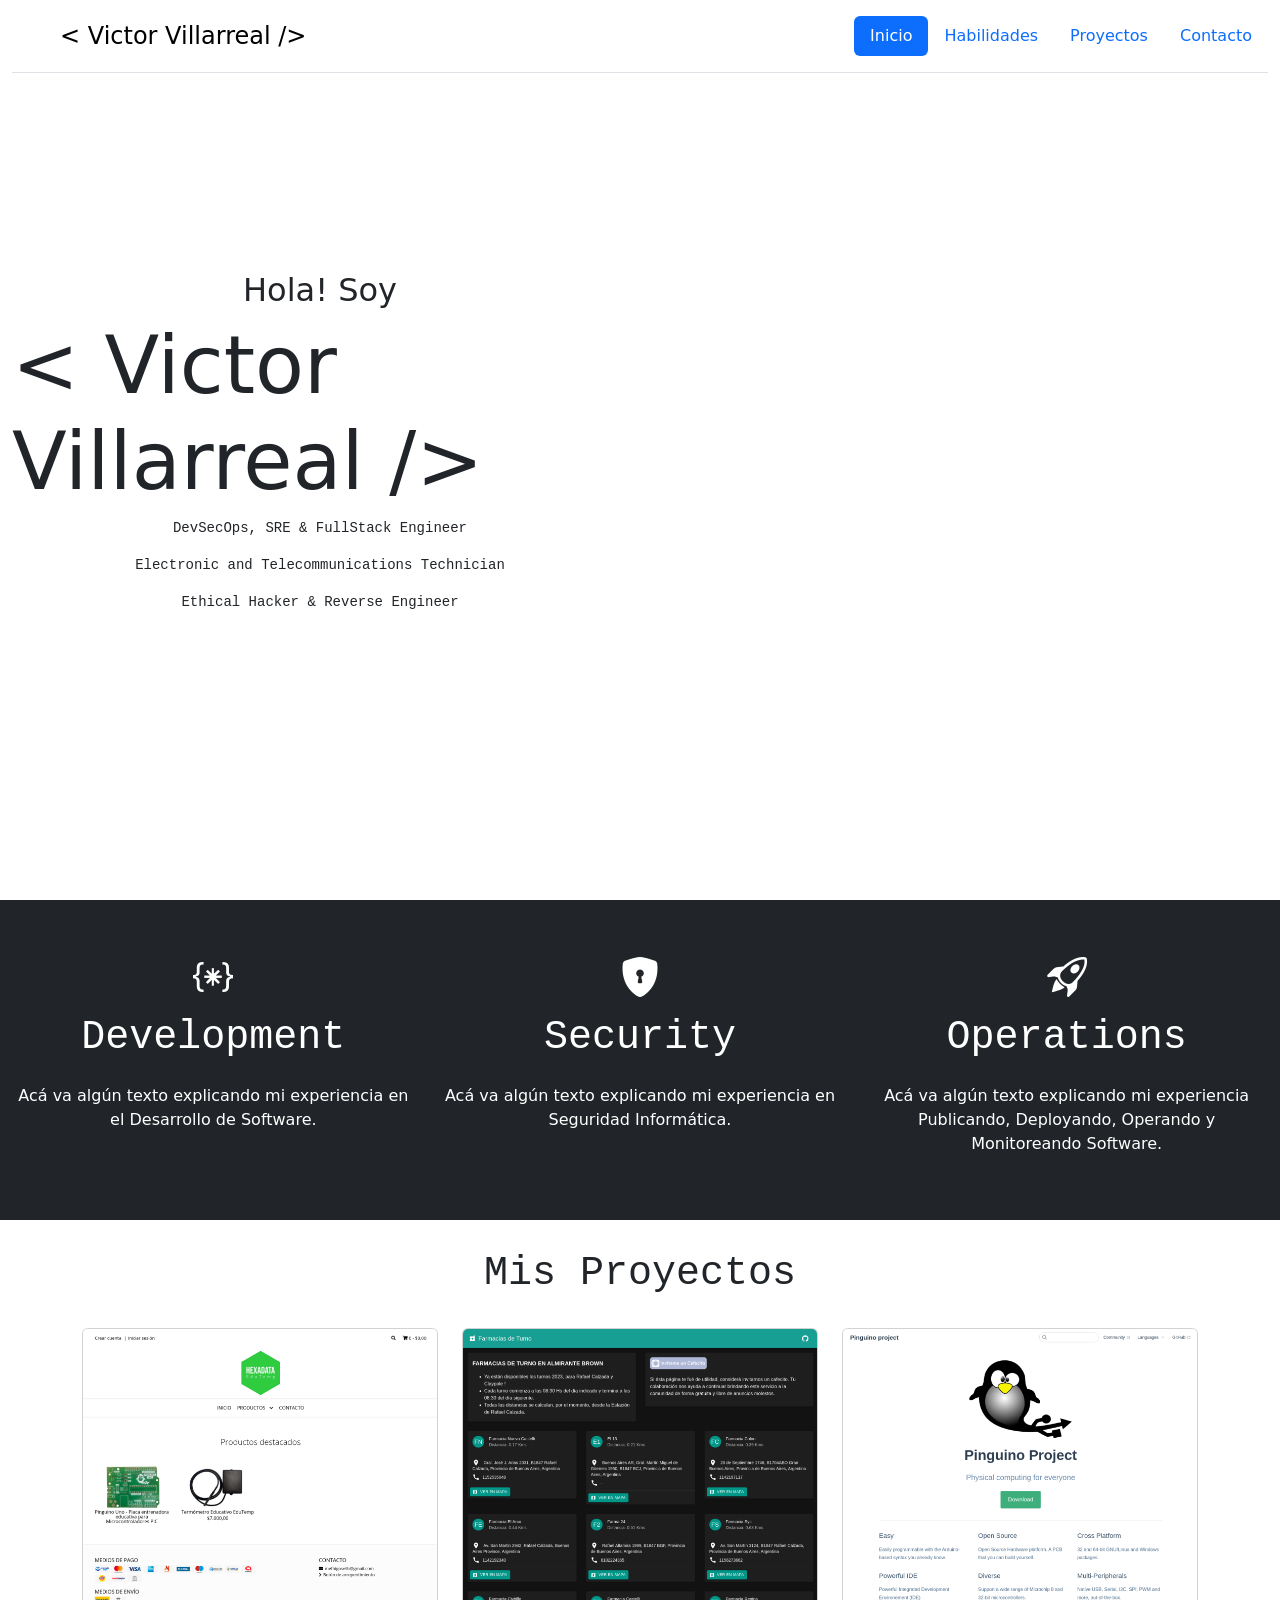
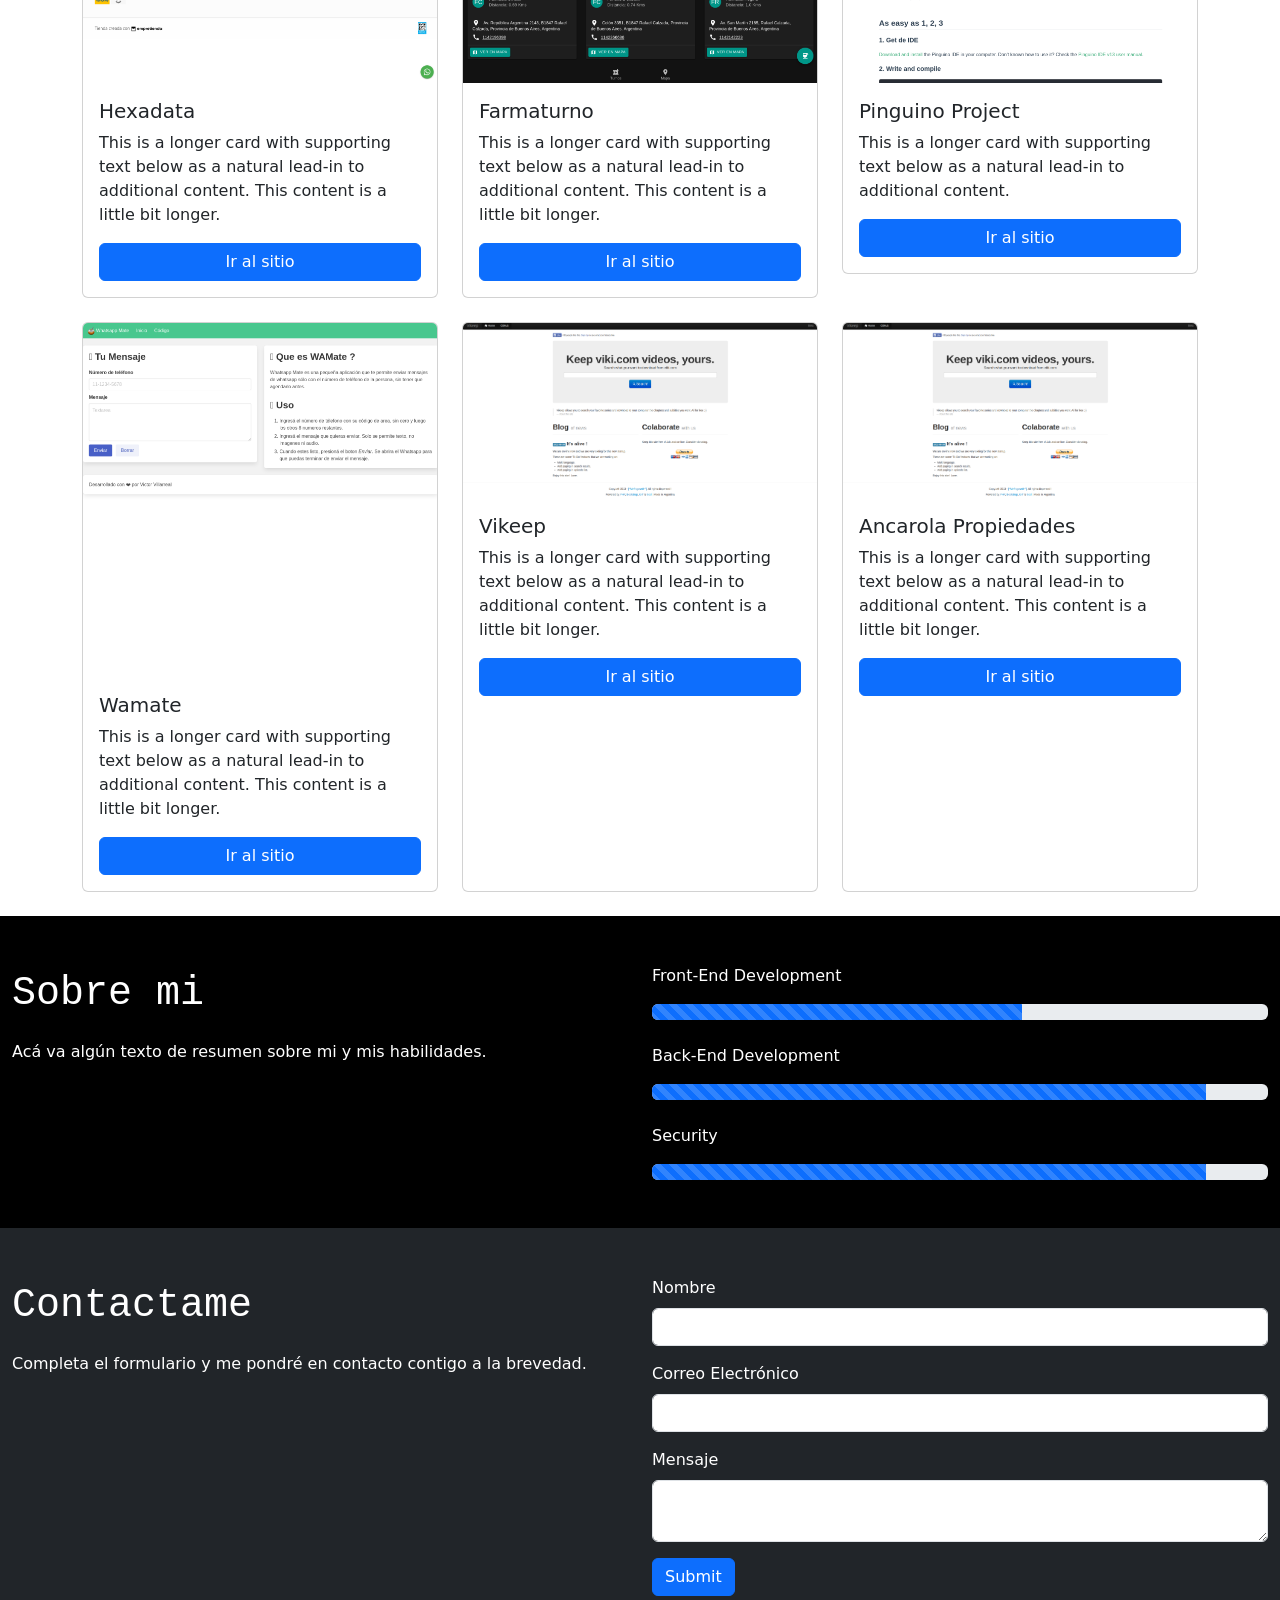
==== docs/index.html @ 1619d5dc "docs: Primera version del site." ====
<!doctype html>
<html lang="en">
  <head>
    <meta charset="utf-8">
    <meta name="viewport" content="width=device-width, initial-scale=1">
    <title>Victor Villarreal's Portfolio</title>
    <link href="https://cdn.jsdelivr.net/npm/bootstrap@5.3.0/dist/css/bootstrap.min.css" rel="stylesheet" integrity="sha384-9ndCyUaIbzAi2FUVXJi0CjmCapSmO7SnpJef0486qhLnuZ2cdeRhO02iuK6FUUVM" crossorigin="anonymous">
    <link rel="stylesheet" href="https://cdn.jsdelivr.net/npm/bootstrap-icons@1.10.5/font/bootstrap-icons.css">
    <link rel="stylesheet" href="/css/styles.css">
  </head>

  <body>
    <div class="container-fluid fixed-top bg-white">
        <header class="d-flex flex-wrap justify-content-center py-3 border-bottom">
          <a href="/" class="d-flex align-items-center mb-3 mb-md-0 me-md-auto link-body-emphasis text-decoration-none">
            <svg class="bi me-2" width="40" height="32"><use xlink:href="#bootstrap"/></svg>
            <span class="fs-4">&lt; Victor Villarreal /&gt;</span>
          </a>
    
          <ul class="nav nav-pills">
            <li class="nav-item"><a href="#inicio" class="nav-link active" aria-current="page">Inicio</a></li>
            <li class="nav-item"><a href="#habilidades" class="nav-link">Habilidades</a></li>
            <li class="nav-item"><a href="#proyectos" class="nav-link">Proyectos</a></li>
            <li class="nav-item"><a href="#contacto" class="nav-link">Contacto</a></li>
          </ul>
        </header>
    </div>

    <main>
        <section id="profile">
            <div class="container-fluid vh-100">
                <div class="row h-100">
                    <div class="col d-flex flex-column align-items-center justify-content-center">
                        <img src="img/pic.jpg" class="rounded-circle d-lg-none mb-4" alt="Victor Villarreal">
                        <h2>Hola! Soy</h2>
                        <h1 class="display-1">&lt; Victor Villarreal /&gt;</h1>
                        <pre>DevSecOps, SRE & FullStack Engineer</pre>
                        <pre>Electronic and Telecommunications Technician</pre>
                        <pre>Ethical Hacker & Reverse Engineer</pre>
                    </div>
                    <div class="col profile h-100 d-none d-lg-block"></div>
                </div>
            </div>
        </section>

        <section id="resumen" class="container-fluid text-white">
            <div class="row py-5 row-cols-1 row-cols-lg-3  bg-dark">
                <div class="col text-center">
                    <i class="bi bi-braces-asterisk fs-1 p-1"></i>
                    <pre class="fs-1">Development</pre>
                    <p>Acá va algún texto explicando mi experiencia en el Desarrollo de Software.</p>
                </div>

                <div class="col text-center">
                    <i class="bi bi-shield-lock-fill fs-1 p-1"></i>
                    <pre class="fs-1">Security</pre>
                    <p>Acá va algún texto explicando mi experiencia en Seguridad Informática.</p>
                </div>

                <div class="col text-center">
                    <i class="bi bi-rocket-takeoff fs-1 p-1"></i>
                    <pre class="fs-1">Operations</pre>
                    <p>Acá va algún texto explicando mi experiencia Publicando, Deployando, Operando y Monitoreando Software.</p>
                </div>
            </div>
        </section>

        <section id="proyectos" class="container py-4">
            <pre class="fs-1 text-center mb-4">Mis Proyectos</pre>
            <div class="row row-cols-1 row-cols-md-2 row-cols-lg-3 g-4">
                <div class="col">
                    <div class="card h-100">
                        <img src="img/hexadata.com.ar.png" class="card-img-top" alt="...">
                        <div class="card-body">
                            <h5 class="card-title">Hexadata</h5>
                            <p class="card-text">This is a longer card with supporting text below as a natural lead-in to additional content. This content is a little bit longer.</p>
                            <a href="https://hexadata.com.ar" class="btn btn-primary w-100">Ir al sitio</a>
                        </div>
                    </div>
                </div>
                <div class="col">
                    <div class="card h-100">
                        <img src="img/farmaturno.com.ar.png" class="card-img-top" alt="...">
                        <div class="card-body">
                            <h5 class="card-title">Farmaturno</h5>
                            <p class="card-text">This is a longer card with supporting text below as a natural lead-in to additional content. This content is a little bit longer.</p>
                            <a href="https://farmaturno.com.ar" class="btn btn-primary w-100">Ir al sitio</a>
                        </div>
                    </div>
                </div>
                <div class="col">
                    <div class="card">
                        <img src="img/pinguino.cc.png" class="card-img-top" alt="...">
                        <div class="card-body">
                            <h5 class="card-title">Pinguino Project</h5>
                            <p class="card-text">This is a longer card with supporting text below as a natural lead-in to additional content.</p>
                            <a href="https://pinguino.cc" class="btn btn-primary w-100">Ir al sitio</a>
                        </div>
                    </div>
                </div>
                <div class="col">
                    <div class="card h-100">
                        <img src="img/wamate.netlify.app.png" class="card-img-top" alt="...">
                        <div class="card-body">
                            <h5 class="card-title">Wamate</h5>
                            <p class="card-text">This is a longer card with supporting text below as a natural lead-in to additional content. This content is a little bit longer.</p>
                            <a href="https://wamate.netlify.app" class="btn btn-primary w-100">Ir al sitio</a>
                        </div>
                    </div>
                </div>
                <div class="col">
                    <div class="card h-100">
                        <img src="img/vikeep.png" class="card-img-top" alt="...">
                        <div class="card-body">
                            <h5 class="card-title">Vikeep</h5>
                            <p class="card-text">This is a longer card with supporting text below as a natural lead-in to additional content. This content is a little bit longer.</p>
                            <a href="http://web.archive.org/web/20140517003434/http://vikeep.herokuapp.com/" class="btn btn-primary w-100">Ir al sitio</a>
                        </div>
                    </div>
                </div>
                <div class="col">
                    <div class="card h-100">
                        <img src="img/vikeep.png" class="card-img-top" alt="...">
                        <div class="card-body">
                            <h5 class="card-title">Ancarola Propiedades</h5>
                            <p class="card-text">This is a longer card with supporting text below as a natural lead-in to additional content. This content is a little bit longer.</p>
                            <a href="http://web.archive.org/web/20200216113716/http://www.ancarolapropiedades.com.ar:80/" class="btn btn-primary w-100">Ir al sitio</a>
                        </div>
                    </div>
                </div>
            </div>
        </section>

        <section id="habilidades" class="container-fluid text-white">
            <div class="row py-5 row-cols-1 row-cols-lg-2 bg-black">
                <div class="col">
                    <pre class="fs-1">Sobre mi</pre>
                    <p>Acá va algún texto de resumen sobre mi y mis habilidades.</p>
                </div>

                <div class="col">
                    <p>Front-End Development</p>
                    <div class="progress" role="progressbar" aria-label="Animated striped example" aria-valuenow="75" aria-valuemin="0" aria-valuemax="100">
                        <div class="progress-bar progress-bar-striped progress-bar-animated" style="width: 60%"></div>
                    </div>
                    <p class="mt-4">Back-End Development</p>
                    <div class="progress" role="progressbar" aria-label="Animated striped example" aria-valuenow="90" aria-valuemin="0" aria-valuemax="100">
                        <div class="progress-bar progress-bar-striped progress-bar-animated" style="width: 90%"></div>
                    </div>
                    <p class="mt-4">Security</p>
                    <div class="progress" role="progressbar" aria-label="Animated striped example" aria-valuenow="90" aria-valuemin="0" aria-valuemax="100">
                        <div class="progress-bar progress-bar-striped progress-bar-animated" style="width: 90%"></div>
                    </div>
                </div>
            </div>
        </section>

        <section id="contacto" class="container-fluid text-white">
            <div class="row py-5 row-cols-1 row-cols-lg-2 bg-dark">
                <div class="col">
                    <pre class="fs-1">Contactame</pre>
                    <p>Completa el formulario y me pondré en contacto contigo a la brevedad.</p>
                </div>

                <div class="col">
                    <form action="" id="contactForm">
                        <div class="mb-3">
                            <label for="inputName" class="form-label">Nombre</label>
                            <input type="text" class="form-control" id="inputName">
                          </div>
                        <div class="mb-3">
                          <label for="inputEmail" class="form-label">Correo Electr&oacute;nico</label>
                          <input type="email" class="form-control" id="inputEmail">
                        </div>
                        <div class="mb-3">
                          <label for="inputMessage" class="form-label">Mensaje</label>
                          <textarea class="form-control" id="inputMessage"></textarea>
                        </div>
                        <button type="submit" class="btn btn-primary">Submit</button>
                      </form>
                </div>
            </div>
        </section>
    </main>


    <script src="https://cdn.jsdelivr.net/npm/bootstrap@5.3.0/dist/js/bootstrap.bundle.min.js" integrity="sha384-geWF76RCwLtnZ8qwWowPQNguL3RmwHVBC9FhGdlKrxdiJJigb/j/68SIy3Te4Bkz" crossorigin="anonymous"></script>
    <script src="js/custom.js"></script>
  </body>
</html>
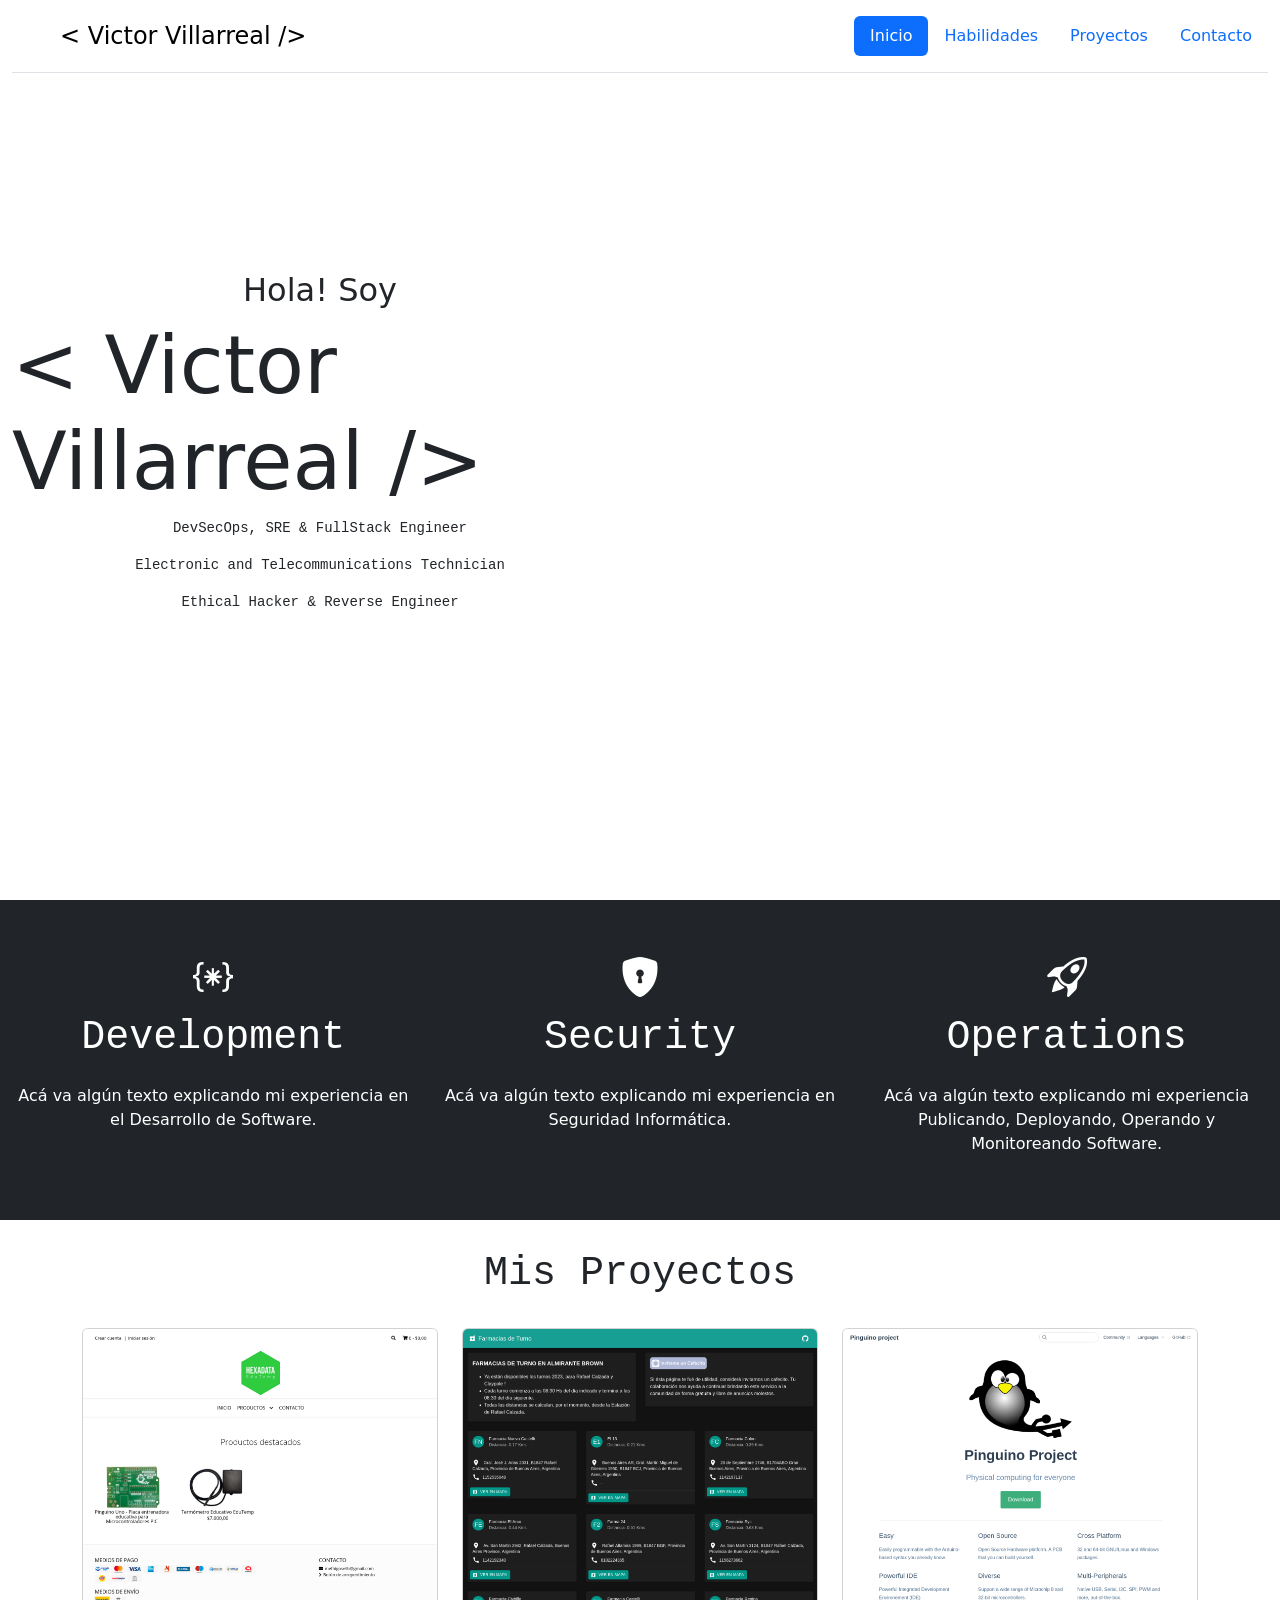
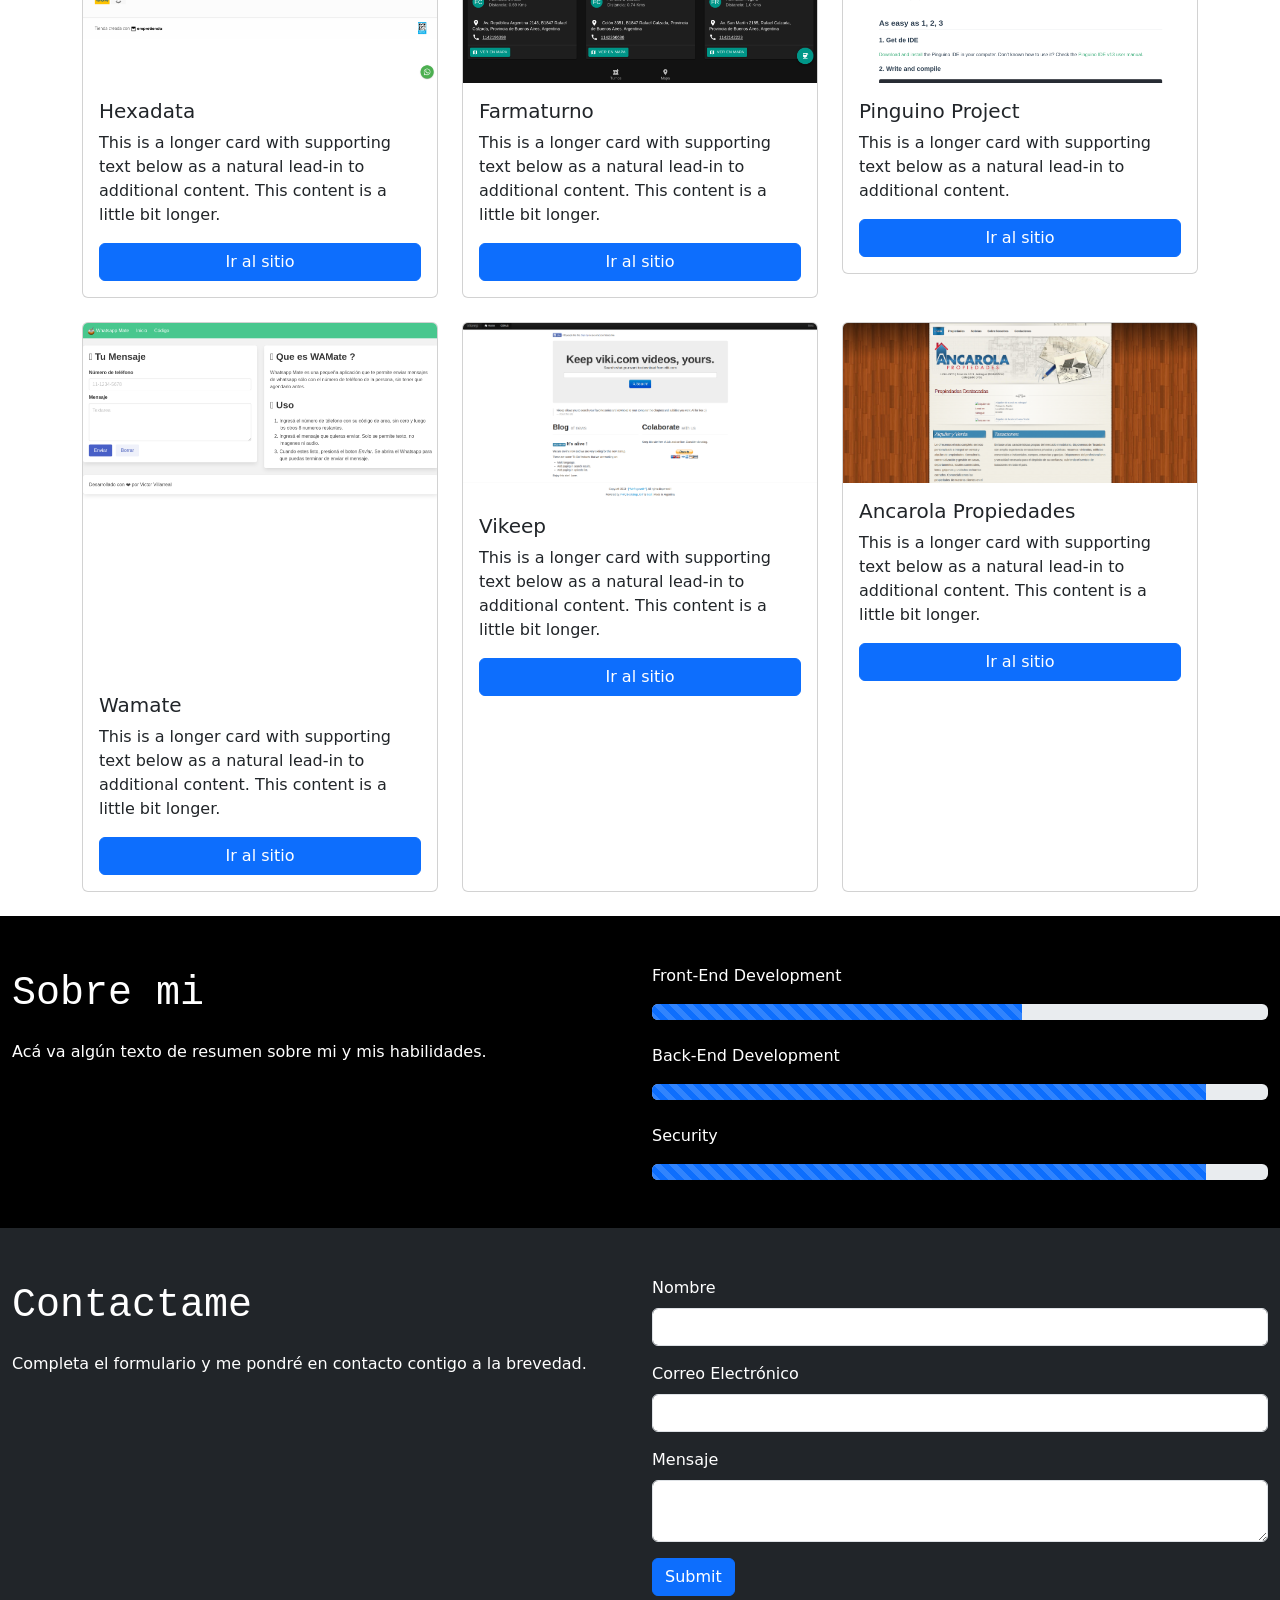
==== commit 0286e157: "docs: Fixed thumbnail for AncorolaPropiedades." ====
--- a/docs/index.html
+++ b/docs/index.html
@@ -120,7 +120,7 @@
                 </div>
                 <div class="col">
                     <div class="card h-100">
-                        <img src="img/vikeep.png" class="card-img-top" alt="...">
+                        <img src="img/ancarolapropiedades.png" class="card-img-top" alt="...">
                         <div class="card-body">
                             <h5 class="card-title">Ancarola Propiedades</h5>
                             <p class="card-text">This is a longer card with supporting text below as a natural lead-in to additional content. This content is a little bit longer.</p>
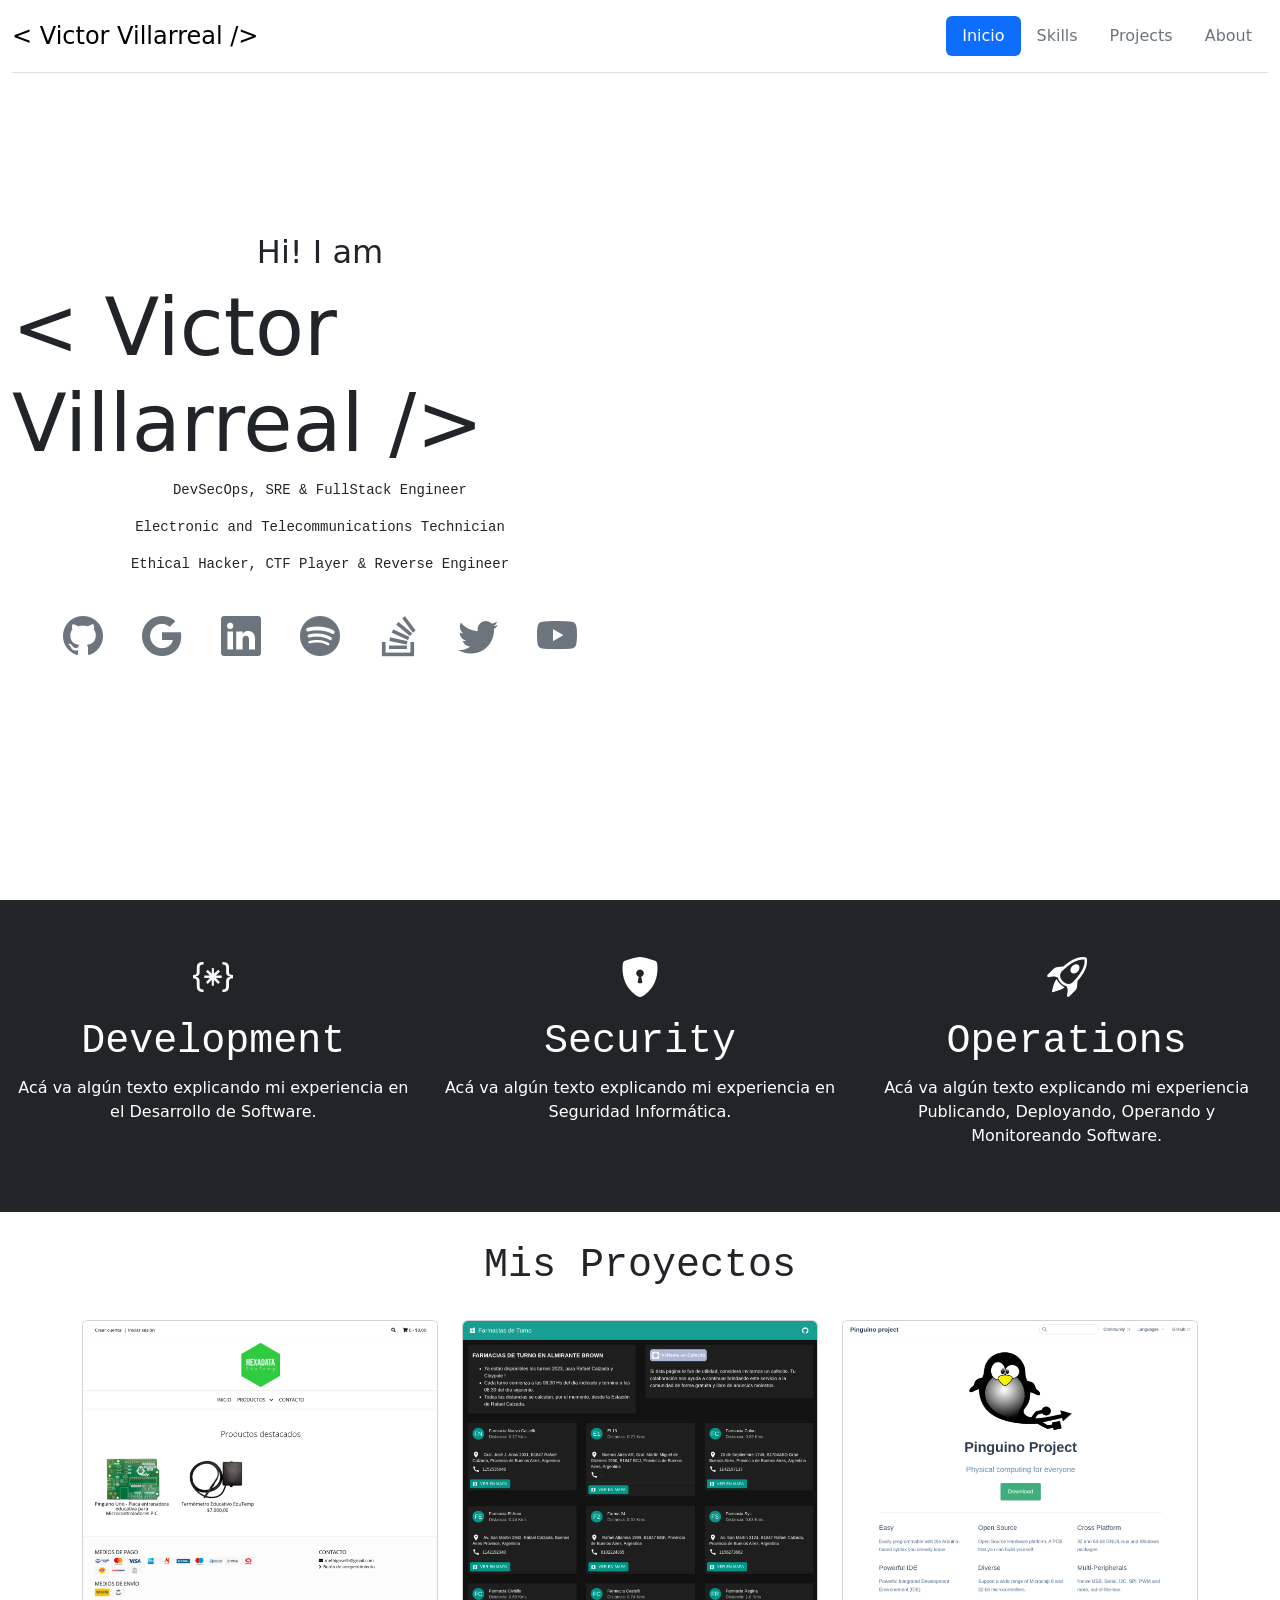
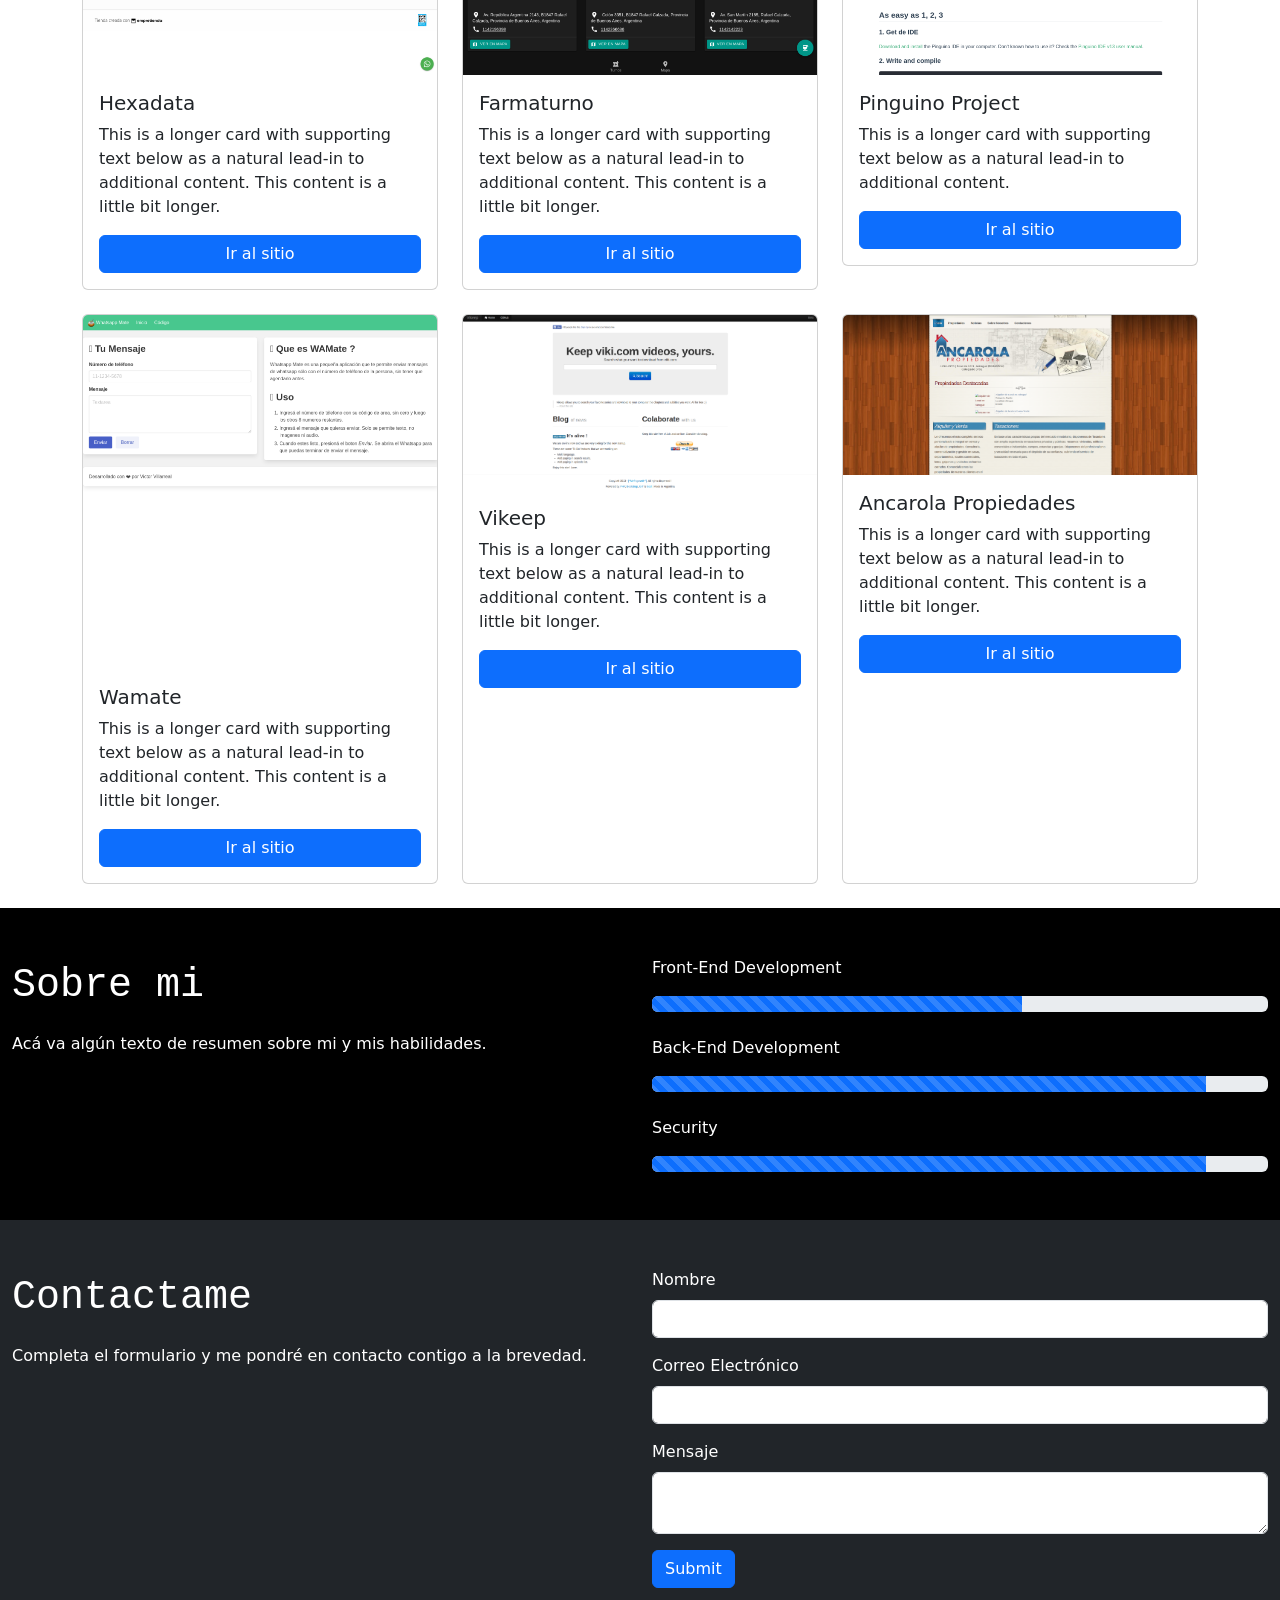
==== commit 31626265: "Added social icons and fixed styles." ====
--- a/docs/index.html
+++ b/docs/index.html
@@ -11,17 +11,16 @@
 
   <body>
     <div class="container-fluid fixed-top bg-white">
-        <header class="d-flex flex-wrap justify-content-center py-3 border-bottom">
+        <header class="d-flex flex-wrap justify-content-evenly py-3 border-bottom">
           <a href="/" class="d-flex align-items-center mb-3 mb-md-0 me-md-auto link-body-emphasis text-decoration-none">
-            <svg class="bi me-2" width="40" height="32"><use xlink:href="#bootstrap"/></svg>
             <span class="fs-4">&lt; Victor Villarreal /&gt;</span>
           </a>
     
           <ul class="nav nav-pills">
             <li class="nav-item"><a href="#inicio" class="nav-link active" aria-current="page">Inicio</a></li>
-            <li class="nav-item"><a href="#habilidades" class="nav-link">Habilidades</a></li>
-            <li class="nav-item"><a href="#proyectos" class="nav-link">Proyectos</a></li>
-            <li class="nav-item"><a href="#contacto" class="nav-link">Contacto</a></li>
+            <li class="nav-item"><a href="#habilidades" class="nav-link text-secondary">Skills</a></li>
+            <li class="nav-item"><a href="#proyectos" class="nav-link text-secondary">Projects</a></li>
+            <li class="nav-item"><a href="#contacto" class="nav-link text-secondary">About</a></li>
           </ul>
         </header>
     </div>
@@ -31,12 +30,21 @@
             <div class="container-fluid vh-100">
                 <div class="row h-100">
                     <div class="col d-flex flex-column align-items-center justify-content-center">
-                        <img src="img/pic.jpg" class="rounded-circle d-lg-none mb-4" alt="Victor Villarreal">
-                        <h2>Hola! Soy</h2>
+                        <img src="img/pic.jpg" class="rounded-circle d-lg-none mb-4 w-50" alt="Victor Villarreal">
+                        <h2>Hi! I am</h2>
                         <h1 class="display-1">&lt; Victor Villarreal /&gt;</h1>
                         <pre>DevSecOps, SRE & FullStack Engineer</pre>
                         <pre>Electronic and Telecommunications Technician</pre>
-                        <pre>Ethical Hacker & Reverse Engineer</pre>
+                        <pre>Ethical Hacker, CTF Player & Reverse Engineer</pre>
+                        <div class="container d-flex flex-row justify-content-evenly mt-3">
+                            <a href="#" class="fs-1 text-secondary" alt="Github"><i class="bi bi-github"></i></a>
+                            <a href="#" class="fs-1 text-secondary"><i class="bi bi-google"></i></a>
+                            <a href="#" class="fs-1 text-secondary"><i class="bi bi-linkedin"></i></a>
+                            <a href="#" class="fs-1 text-secondary"><i class="bi bi-spotify"></i></a>
+                            <a href="#" class="fs-1 text-secondary"><i class="bi bi-stack-overflow"></i></a>
+                            <a href="#" class="fs-1 text-secondary"><i class="bi bi-twitter"></i></a>
+                            <a href="#" class="fs-1 text-secondary"><i class="bi bi-youtube"></i></a>
+                        </div>
                     </div>
                     <div class="col profile h-100 d-none d-lg-block"></div>
                 </div>
@@ -44,22 +52,22 @@
         </section>
 
         <section id="resumen" class="container-fluid text-white">
-            <div class="row py-5 row-cols-1 row-cols-lg-3  bg-dark">
-                <div class="col text-center">
+            <div class="row pb-5 row-cols-1 row-cols-lg-3 bg-dark">
+                <div class="col text-center mt-5">
                     <i class="bi bi-braces-asterisk fs-1 p-1"></i>
-                    <pre class="fs-1">Development</pre>
+                    <pre class="fs-1 my-1">Development</pre>
                     <p>Acá va algún texto explicando mi experiencia en el Desarrollo de Software.</p>
                 </div>
 
-                <div class="col text-center">
+                <div class="col text-center mt-5">
                     <i class="bi bi-shield-lock-fill fs-1 p-1"></i>
-                    <pre class="fs-1">Security</pre>
+                    <pre class="fs-1 my-1">Security</pre>
                     <p>Acá va algún texto explicando mi experiencia en Seguridad Informática.</p>
                 </div>
 
-                <div class="col text-center">
+                <div class="col text-center mt-5">
                     <i class="bi bi-rocket-takeoff fs-1 p-1"></i>
-                    <pre class="fs-1">Operations</pre>
+                    <pre class="fs-1 my-1">Operations</pre>
                     <p>Acá va algún texto explicando mi experiencia Publicando, Deployando, Operando y Monitoreando Software.</p>
                 </div>
             </div>
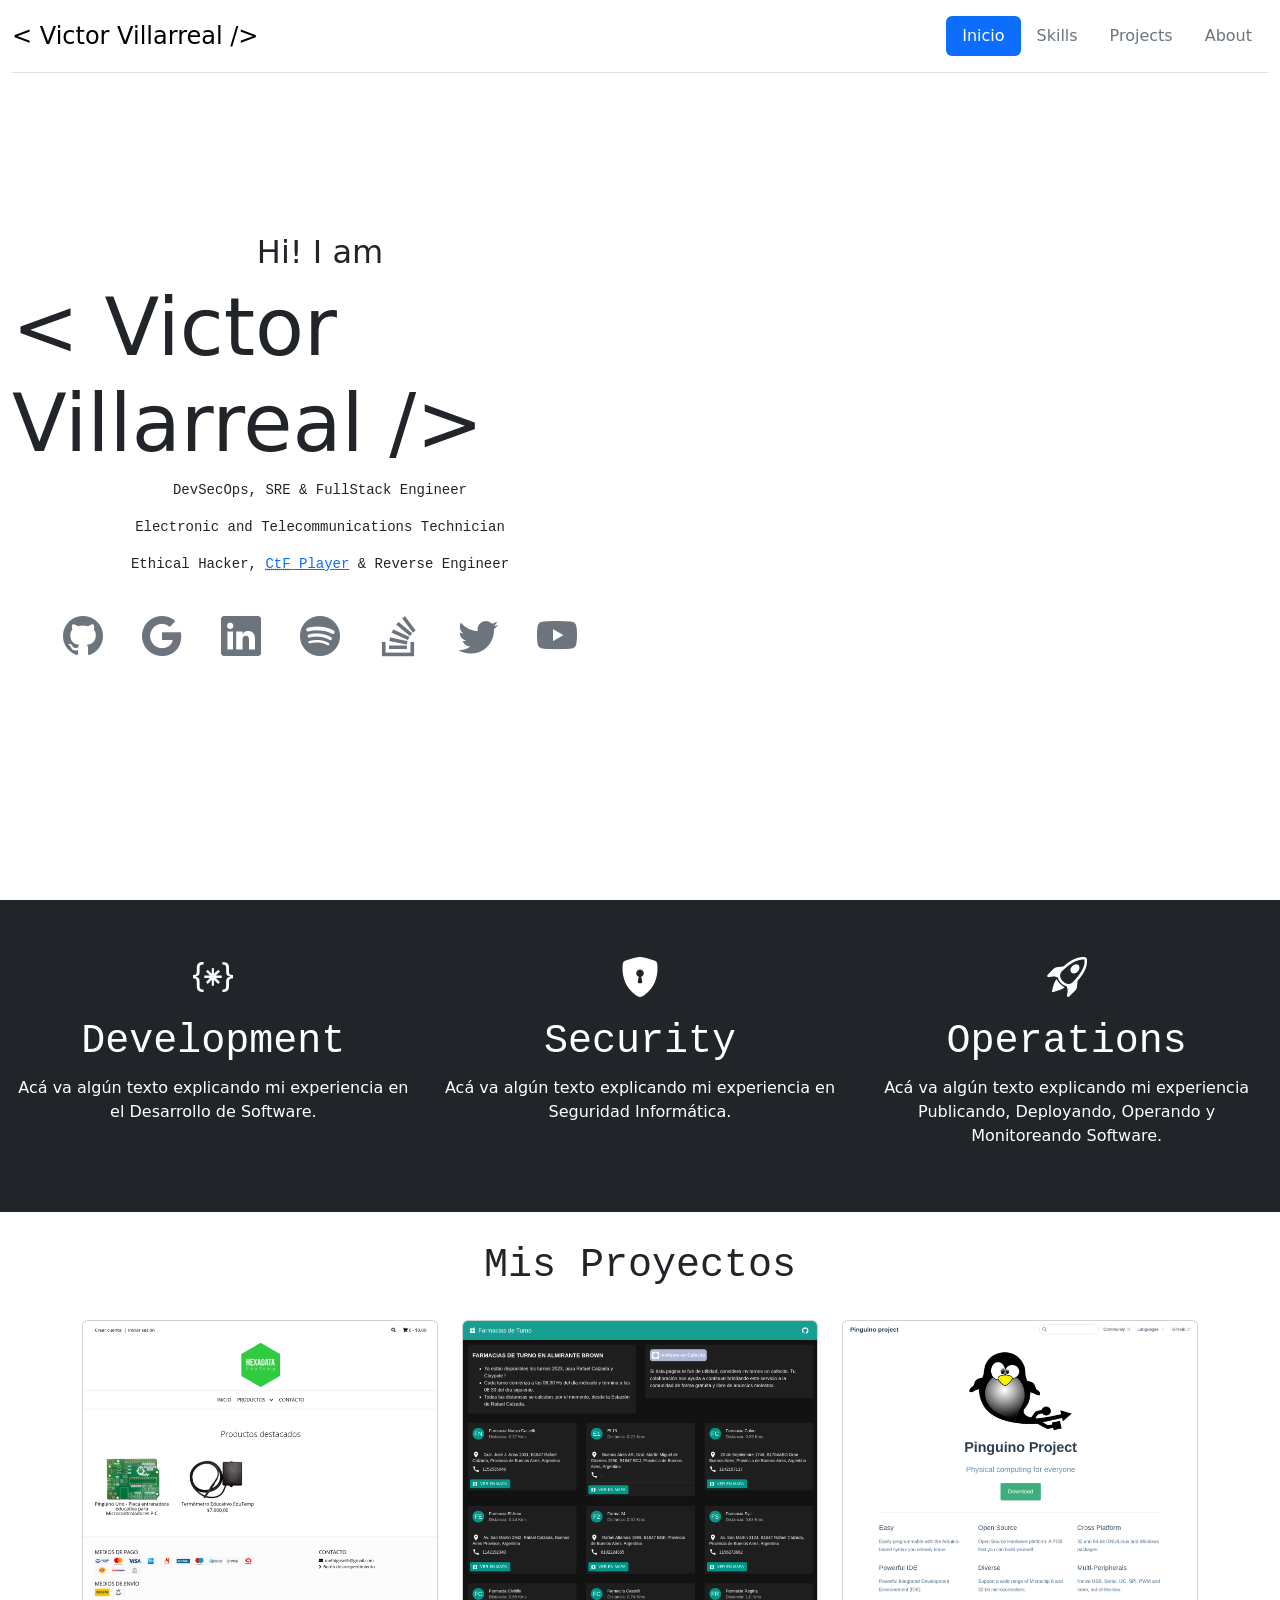
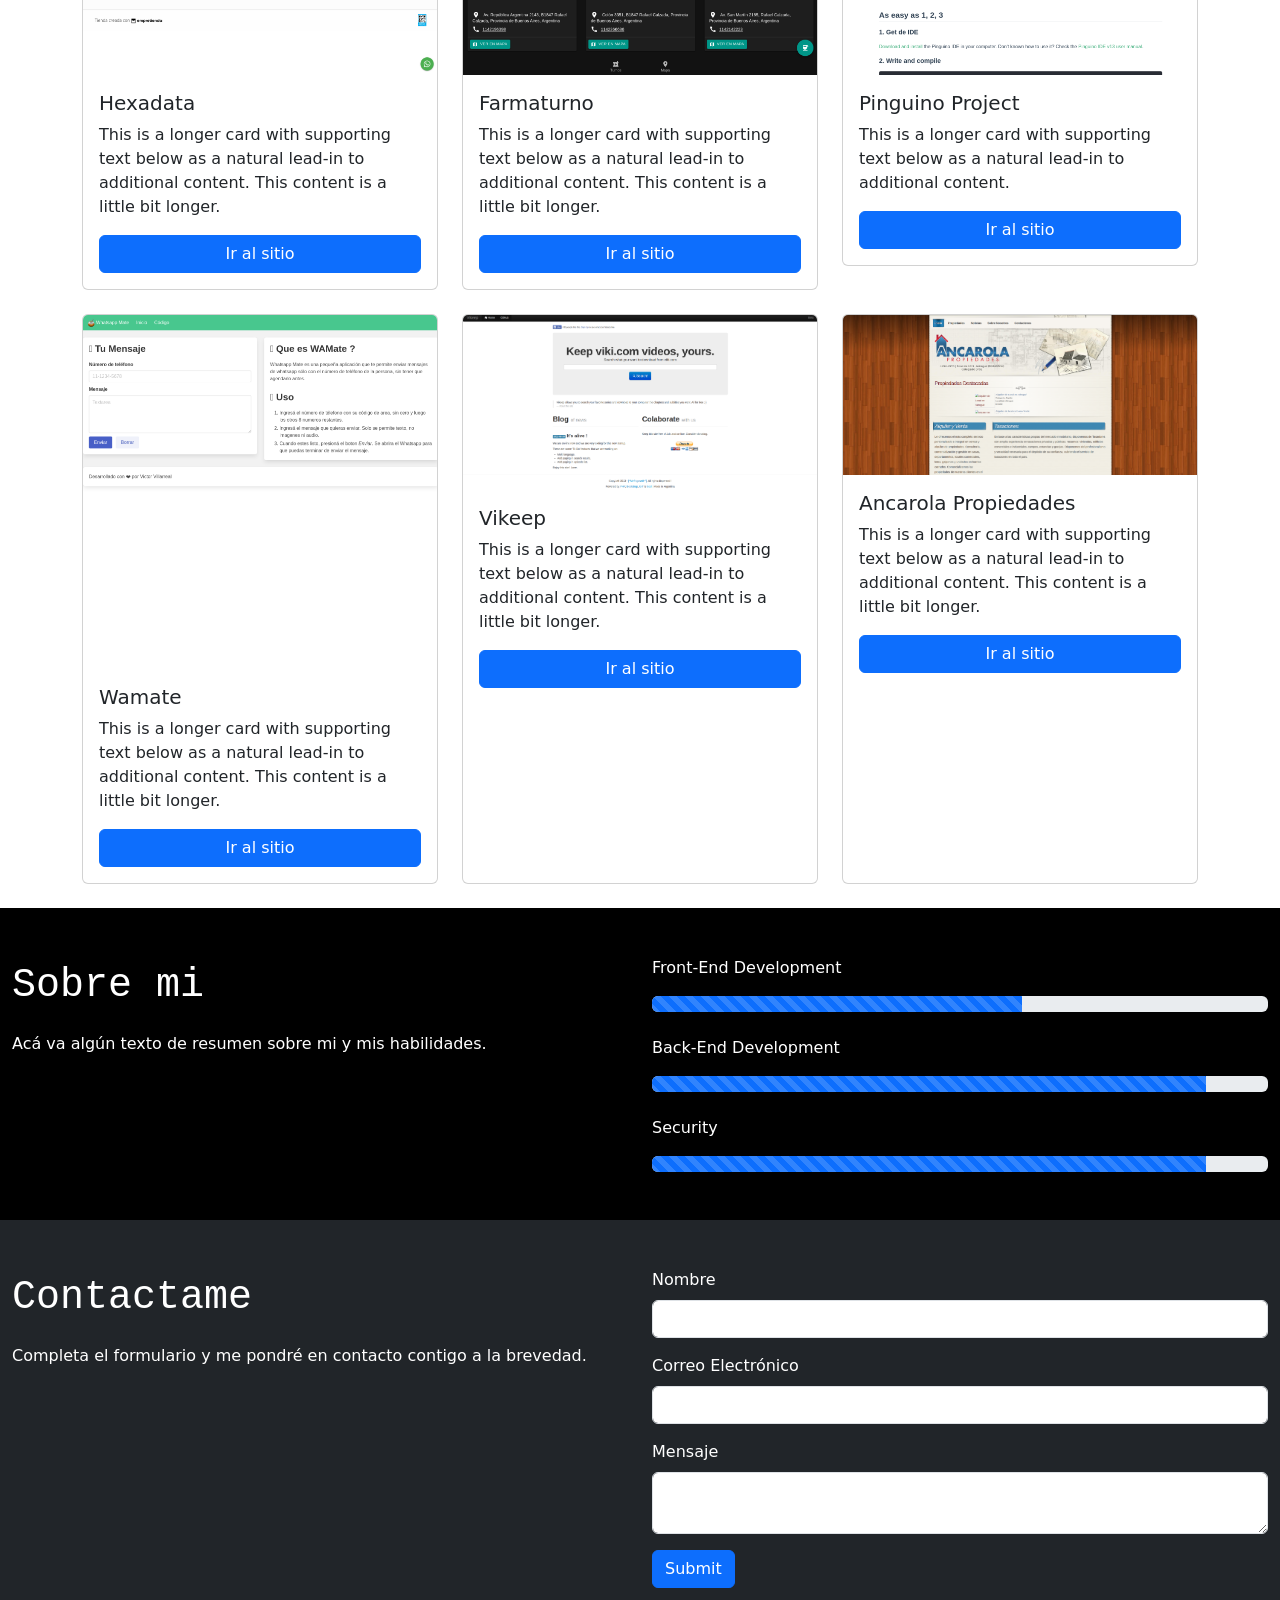
==== commit 327dd8dc: "Added ctftime.org profile url" ====
--- a/docs/index.html
+++ b/docs/index.html
@@ -35,15 +35,15 @@
                         <h1 class="display-1">&lt; Victor Villarreal /&gt;</h1>
                         <pre>DevSecOps, SRE & FullStack Engineer</pre>
                         <pre>Electronic and Telecommunications Technician</pre>
-                        <pre>Ethical Hacker, CTF Player & Reverse Engineer</pre>
+                        <pre>Ethical Hacker, <a href="https://ctftime.org/user/19735"><abbr title="Capture the Flag">CtF</abbr> Player</a> & Reverse Engineer</pre>
                         <div class="container d-flex flex-row justify-content-evenly mt-3">
-                            <a href="#" class="fs-1 text-secondary" alt="Github"><i class="bi bi-github"></i></a>
-                            <a href="#" class="fs-1 text-secondary"><i class="bi bi-google"></i></a>
-                            <a href="#" class="fs-1 text-secondary"><i class="bi bi-linkedin"></i></a>
-                            <a href="#" class="fs-1 text-secondary"><i class="bi bi-spotify"></i></a>
-                            <a href="#" class="fs-1 text-secondary"><i class="bi bi-stack-overflow"></i></a>
-                            <a href="#" class="fs-1 text-secondary"><i class="bi bi-twitter"></i></a>
-                            <a href="#" class="fs-1 text-secondary"><i class="bi bi-youtube"></i></a>
+                            <a href="https://github.com/mefhigoseth" class="fs-1 text-secondary" alt="Github"><i class="bi bi-github"></i></a>
+                            <a href="https://g.dev/mefhigoseth" class="fs-1 text-secondary"><i class="bi bi-google"></i></a>
+                            <a href="https://www.linkedin.com/in/vvillarreal1983/" class="fs-1 text-secondary"><i class="bi bi-linkedin"></i></a>
+                            <a href="https://open.spotify.com/user/9yb85llm6xyasmagpi95aebpx" class="fs-1 text-secondary"><i class="bi bi-spotify"></i></a>
+                            <a href="https://stackoverflow.com/users/8700985" class="fs-1 text-secondary"><i class="bi bi-stack-overflow"></i></a>
+                            <a href="https://twitter.com/mefhigoseth" class="fs-1 text-secondary"><i class="bi bi-twitter"></i></a>
+                            <a href="https://www.youtube.com/@VictorVillarreal" class="fs-1 text-secondary"><i class="bi bi-youtube"></i></a>
                         </div>
                     </div>
                     <div class="col profile h-100 d-none d-lg-block"></div>
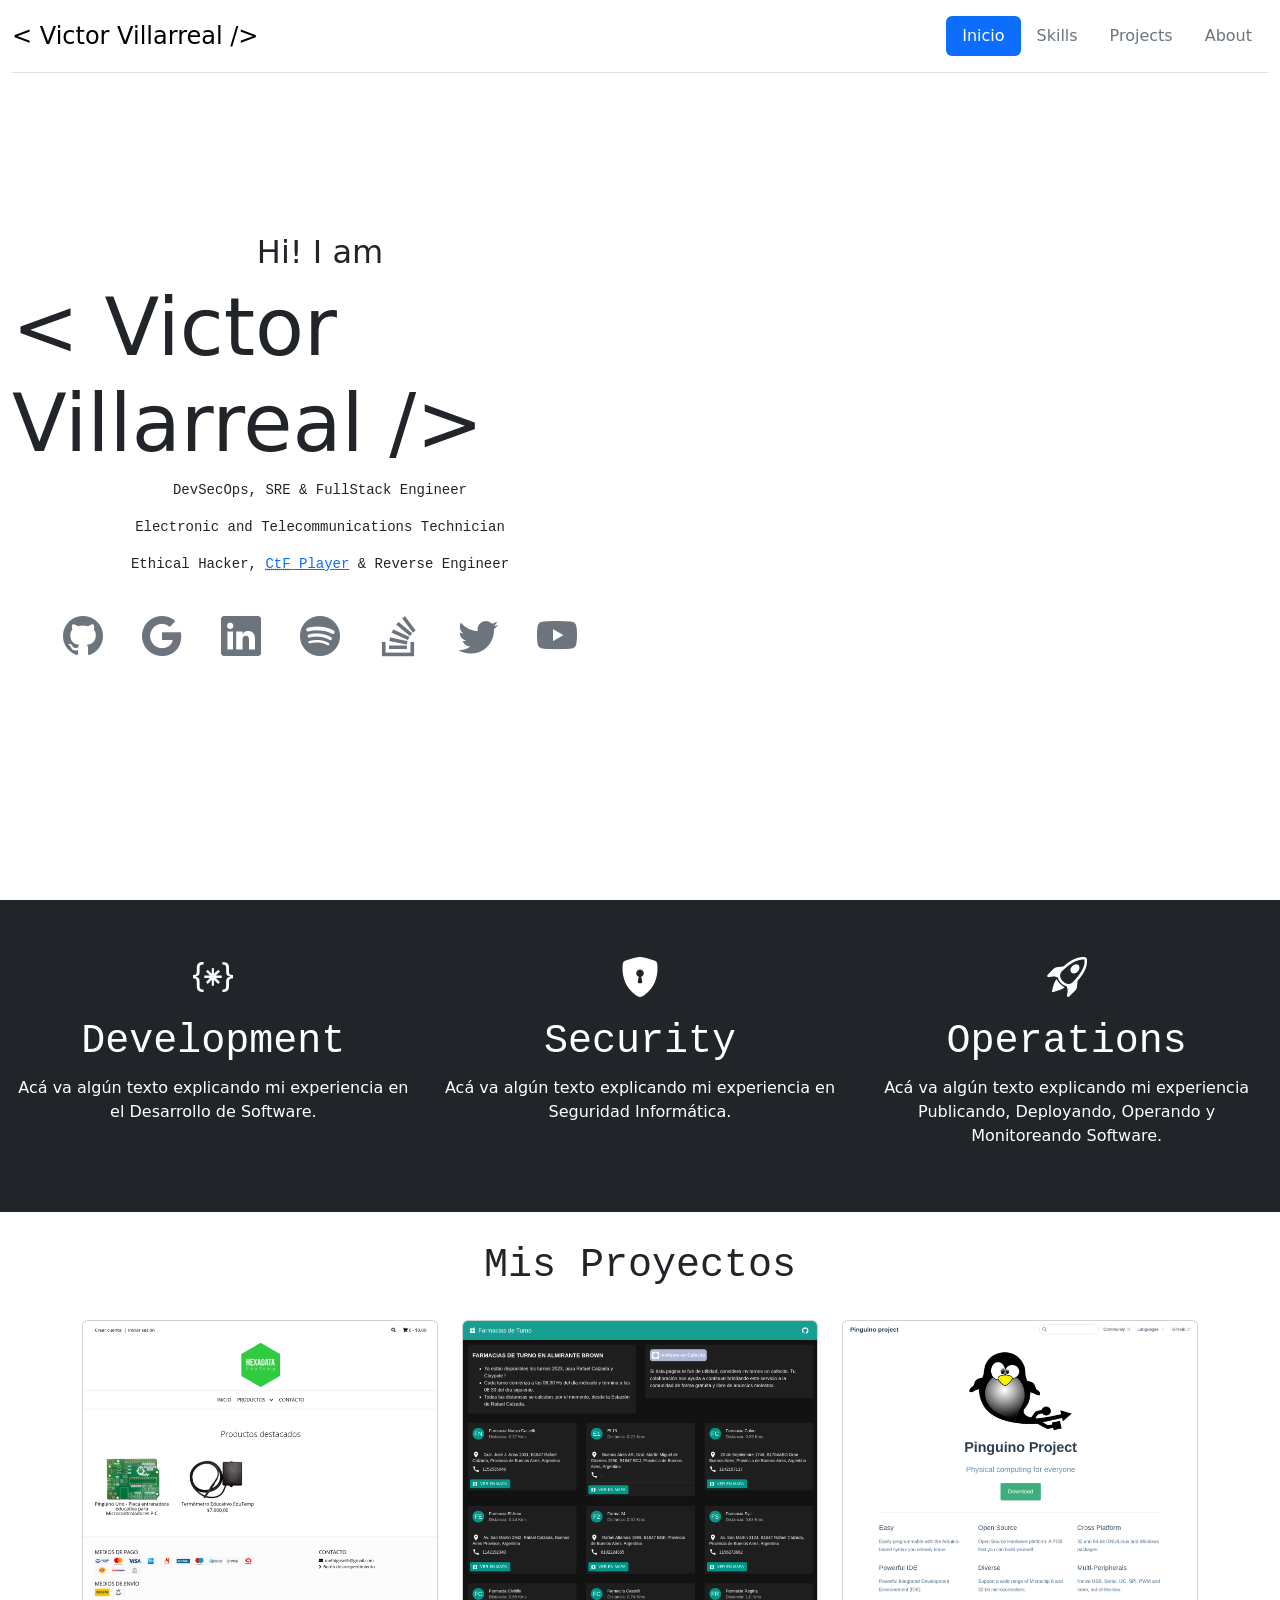
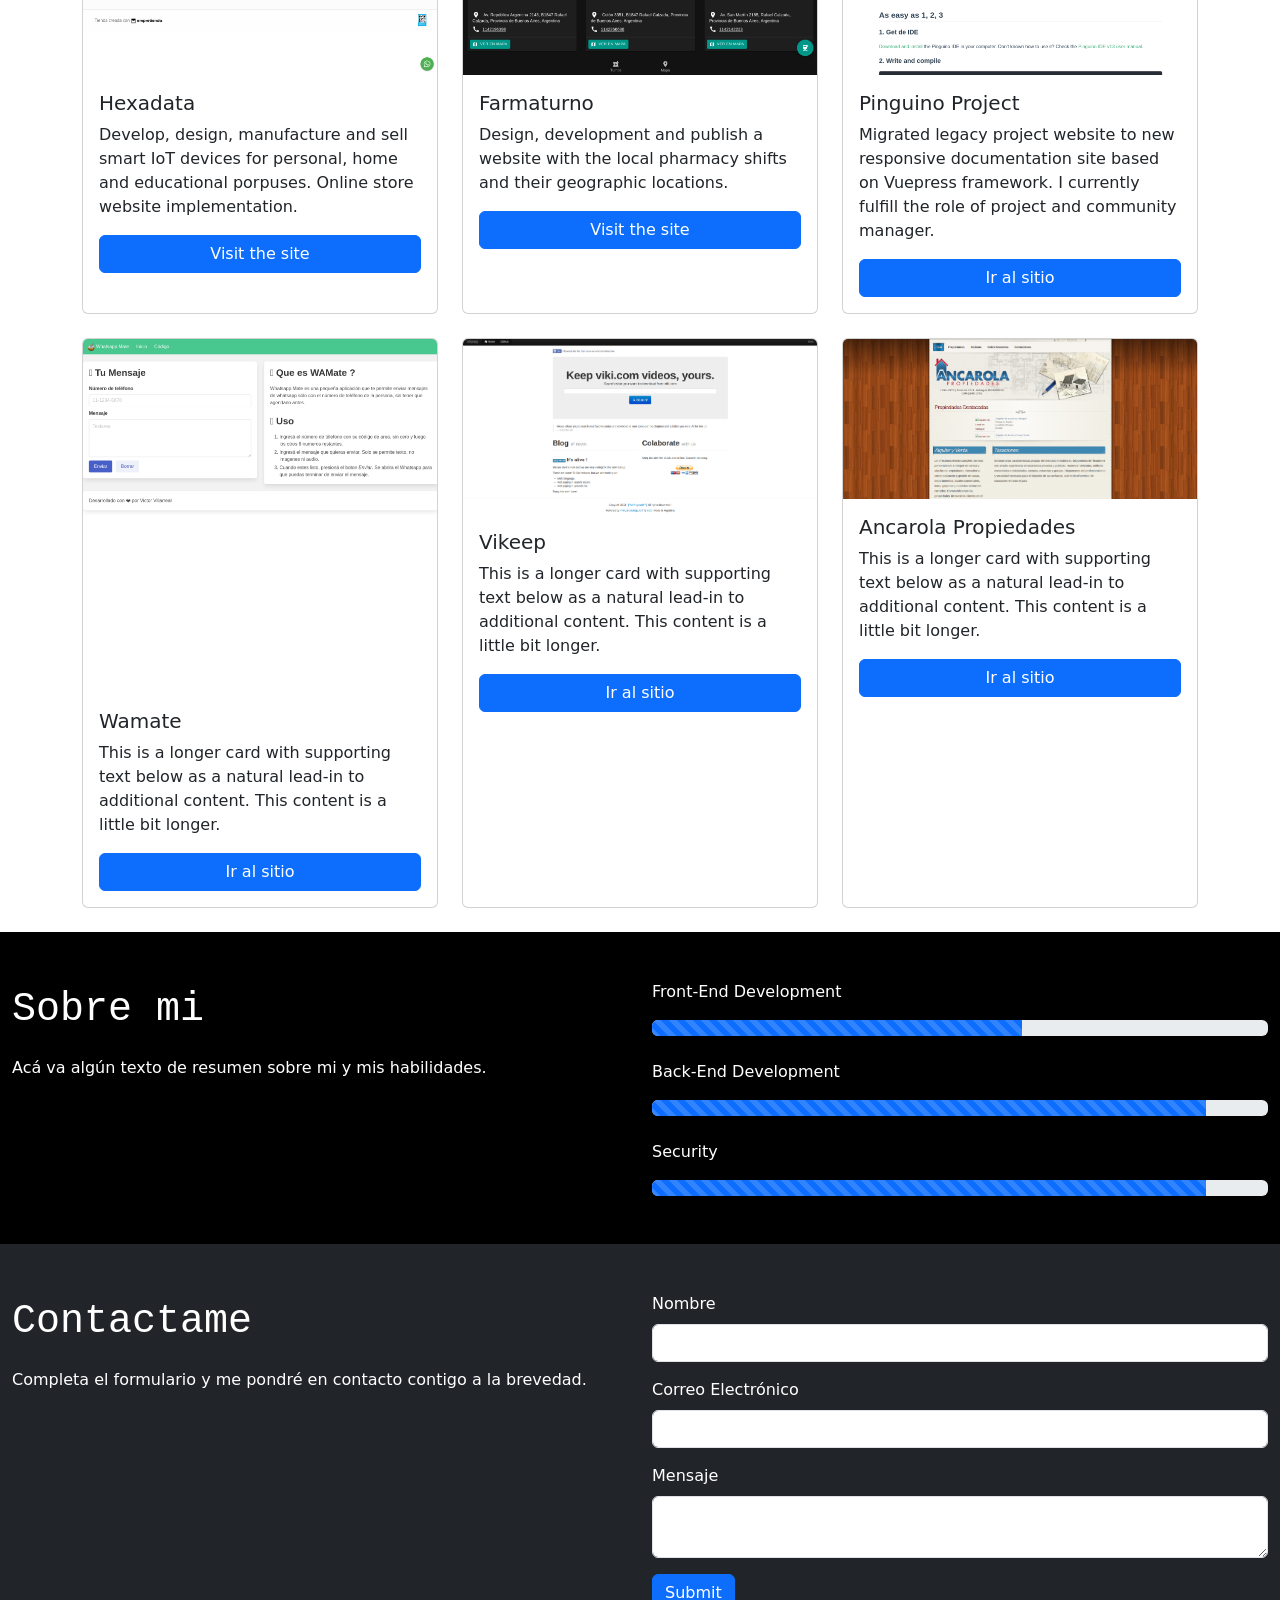
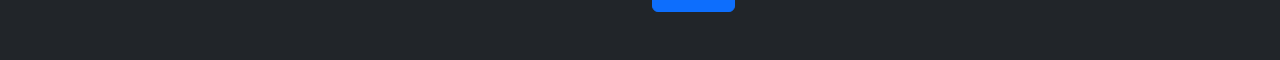
==== commit d8db02f3: "Update some project descriptions." ====
--- a/docs/index.html
+++ b/docs/index.html
@@ -81,8 +81,9 @@
                         <img src="img/hexadata.com.ar.png" class="card-img-top" alt="...">
                         <div class="card-body">
                             <h5 class="card-title">Hexadata</h5>
-                            <p class="card-text">This is a longer card with supporting text below as a natural lead-in to additional content. This content is a little bit longer.</p>
-                            <a href="https://hexadata.com.ar" class="btn btn-primary w-100">Ir al sitio</a>
+                            <p class="card-text">Develop, design, manufacture and sell smart IoT devices for personal, home and educational porpuses.
+                                Online store website implementation.</p>
+                            <a href="https://hexadata.com.ar" class="btn btn-primary w-100">Visit the site</a>
                         </div>
                     </div>
                 </div>
@@ -91,8 +92,8 @@
                         <img src="img/farmaturno.com.ar.png" class="card-img-top" alt="...">
                         <div class="card-body">
                             <h5 class="card-title">Farmaturno</h5>
-                            <p class="card-text">This is a longer card with supporting text below as a natural lead-in to additional content. This content is a little bit longer.</p>
-                            <a href="https://farmaturno.com.ar" class="btn btn-primary w-100">Ir al sitio</a>
+                            <p class="card-text">Design, development and publish a website with the local pharmacy shifts and their geographic locations.</p>
+                            <a href="https://farmaturno.com.ar" class="btn btn-primary w-100">Visit the site</a>
                         </div>
                     </div>
                 </div>
@@ -101,7 +102,8 @@
                         <img src="img/pinguino.cc.png" class="card-img-top" alt="...">
                         <div class="card-body">
                             <h5 class="card-title">Pinguino Project</h5>
-                            <p class="card-text">This is a longer card with supporting text below as a natural lead-in to additional content.</p>
+                            <p class="card-text">Migrated legacy project website to new responsive documentation site based on Vuepress framework.
+                                I currently fulfill the role of project and community manager.</p>
                             <a href="https://pinguino.cc" class="btn btn-primary w-100">Ir al sitio</a>
                         </div>
                     </div>
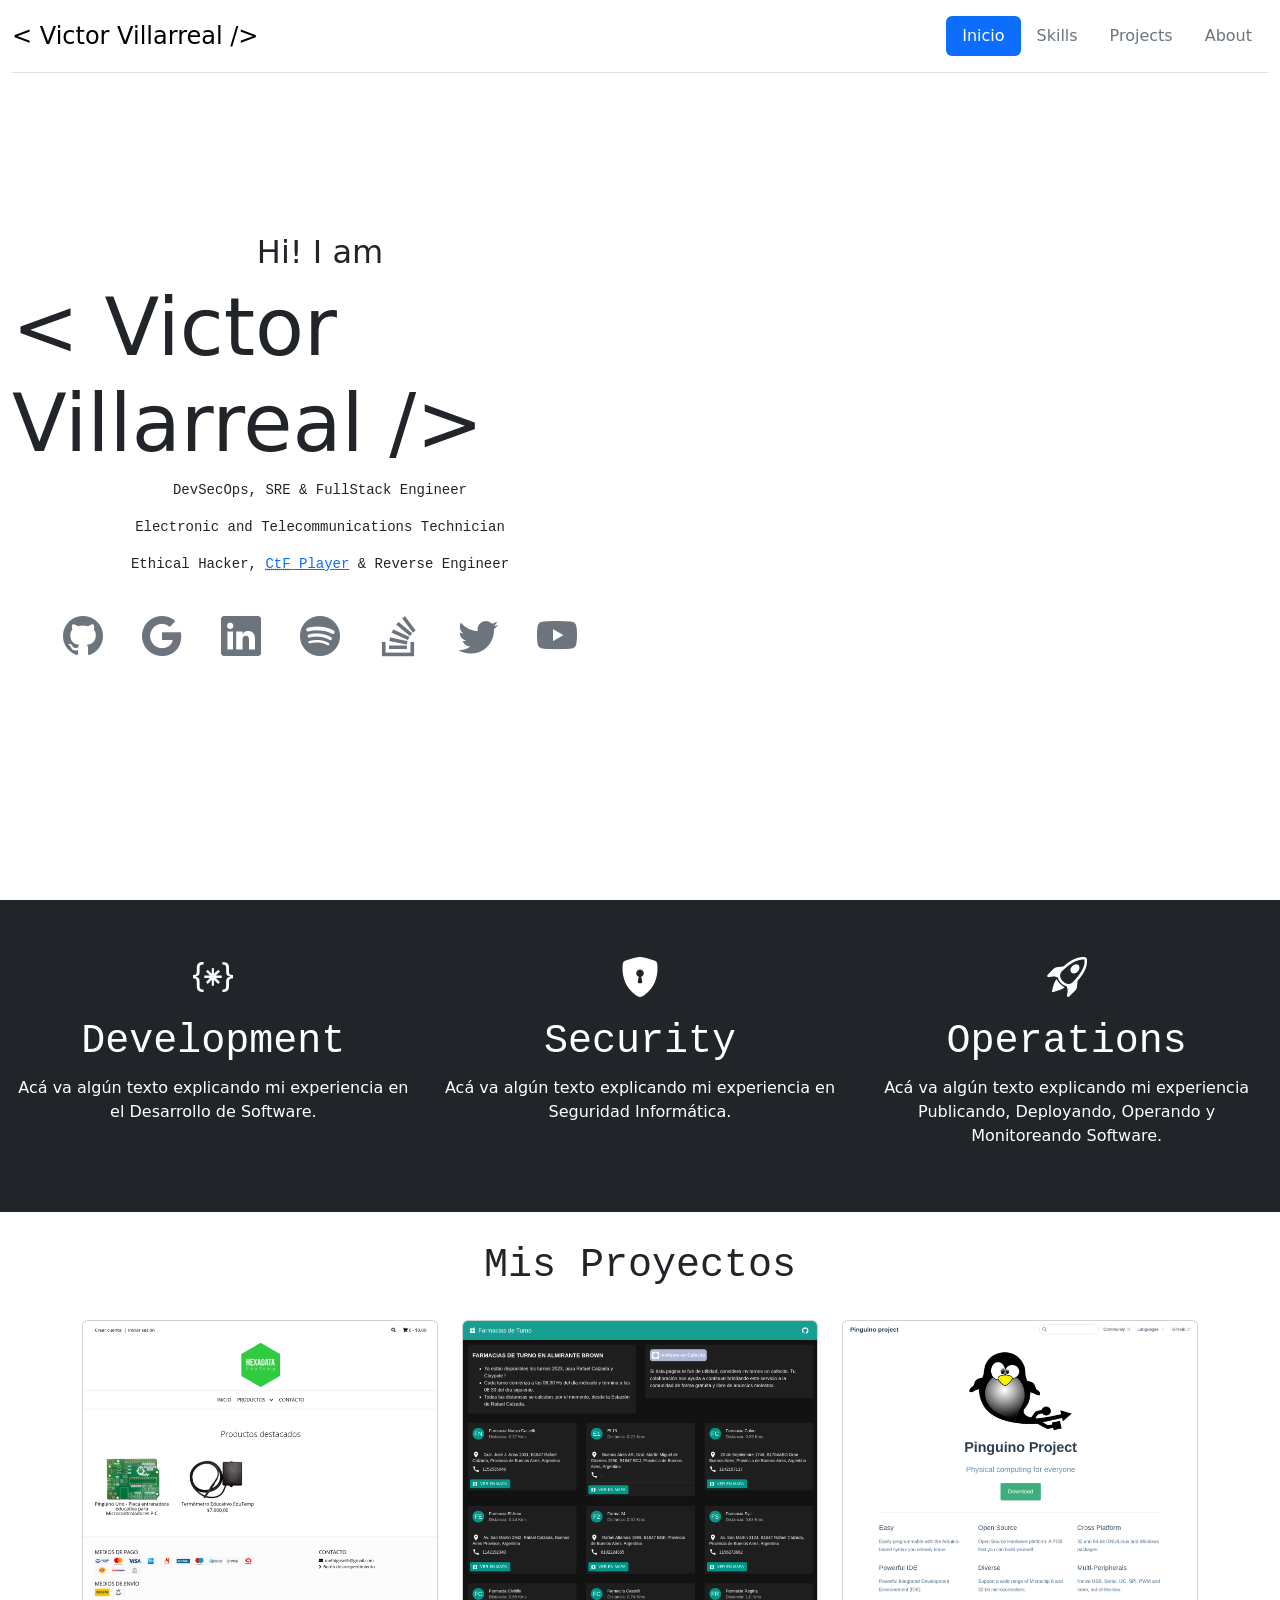
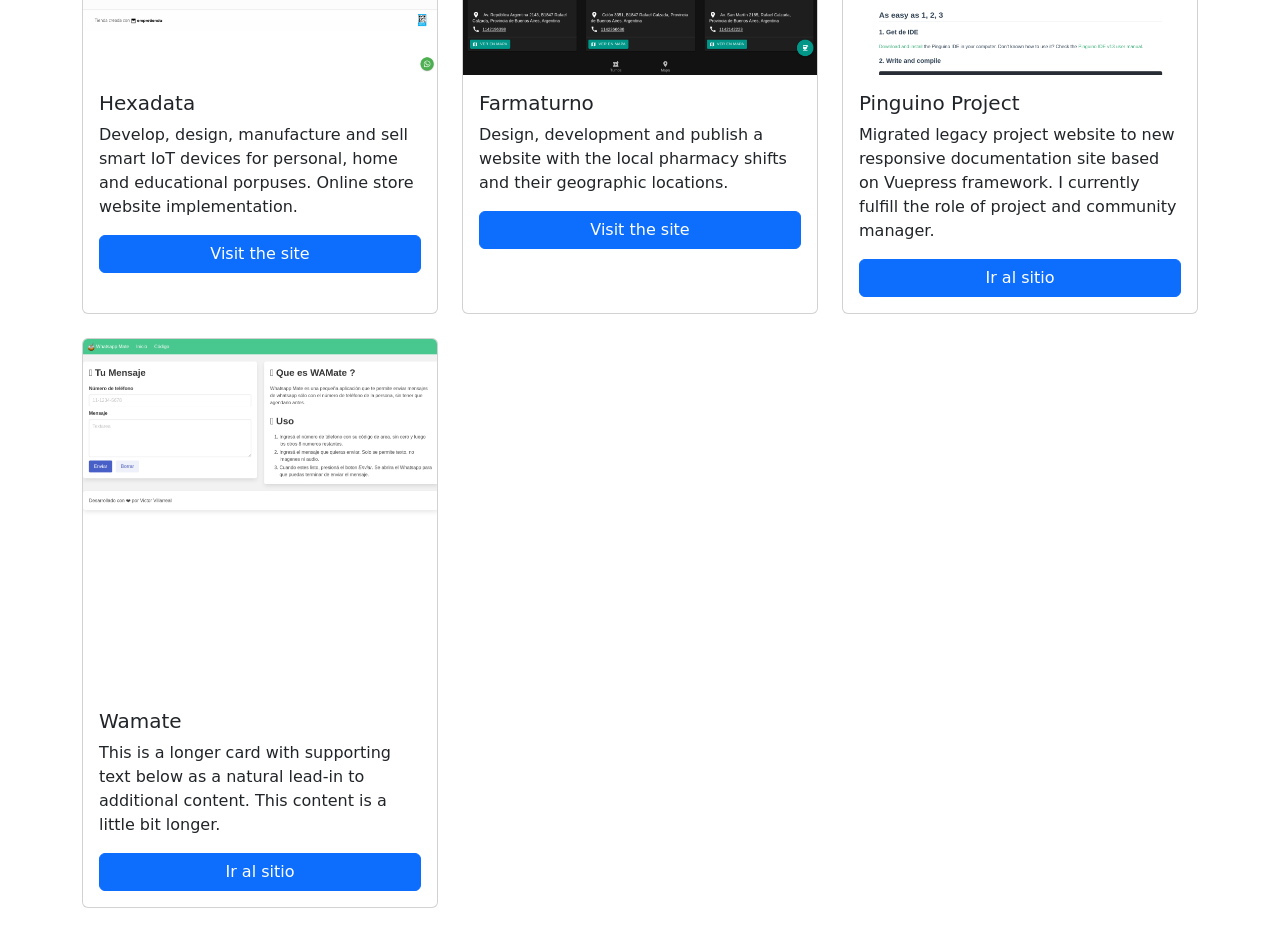
==== commit 4a54b267: "Eliminamos seccion de contacto y proyectos offline" ====
--- a/docs/index.html
+++ b/docs/index.html
@@ -118,77 +118,6 @@
                         </div>
                     </div>
                 </div>
-                <div class="col">
-                    <div class="card h-100">
-                        <img src="img/vikeep.png" class="card-img-top" alt="...">
-                        <div class="card-body">
-                            <h5 class="card-title">Vikeep</h5>
-                            <p class="card-text">This is a longer card with supporting text below as a natural lead-in to additional content. This content is a little bit longer.</p>
-                            <a href="http://web.archive.org/web/20140517003434/http://vikeep.herokuapp.com/" class="btn btn-primary w-100">Ir al sitio</a>
-                        </div>
-                    </div>
-                </div>
-                <div class="col">
-                    <div class="card h-100">
-                        <img src="img/ancarolapropiedades.png" class="card-img-top" alt="...">
-                        <div class="card-body">
-                            <h5 class="card-title">Ancarola Propiedades</h5>
-                            <p class="card-text">This is a longer card with supporting text below as a natural lead-in to additional content. This content is a little bit longer.</p>
-                            <a href="http://web.archive.org/web/20200216113716/http://www.ancarolapropiedades.com.ar:80/" class="btn btn-primary w-100">Ir al sitio</a>
-                        </div>
-                    </div>
-                </div>
-            </div>
-        </section>
-
-        <section id="habilidades" class="container-fluid text-white">
-            <div class="row py-5 row-cols-1 row-cols-lg-2 bg-black">
-                <div class="col">
-                    <pre class="fs-1">Sobre mi</pre>
-                    <p>Acá va algún texto de resumen sobre mi y mis habilidades.</p>
-                </div>
-
-                <div class="col">
-                    <p>Front-End Development</p>
-                    <div class="progress" role="progressbar" aria-label="Animated striped example" aria-valuenow="75" aria-valuemin="0" aria-valuemax="100">
-                        <div class="progress-bar progress-bar-striped progress-bar-animated" style="width: 60%"></div>
-                    </div>
-                    <p class="mt-4">Back-End Development</p>
-                    <div class="progress" role="progressbar" aria-label="Animated striped example" aria-valuenow="90" aria-valuemin="0" aria-valuemax="100">
-                        <div class="progress-bar progress-bar-striped progress-bar-animated" style="width: 90%"></div>
-                    </div>
-                    <p class="mt-4">Security</p>
-                    <div class="progress" role="progressbar" aria-label="Animated striped example" aria-valuenow="90" aria-valuemin="0" aria-valuemax="100">
-                        <div class="progress-bar progress-bar-striped progress-bar-animated" style="width: 90%"></div>
-                    </div>
-                </div>
-            </div>
-        </section>
-
-        <section id="contacto" class="container-fluid text-white">
-            <div class="row py-5 row-cols-1 row-cols-lg-2 bg-dark">
-                <div class="col">
-                    <pre class="fs-1">Contactame</pre>
-                    <p>Completa el formulario y me pondré en contacto contigo a la brevedad.</p>
-                </div>
-
-                <div class="col">
-                    <form action="" id="contactForm">
-                        <div class="mb-3">
-                            <label for="inputName" class="form-label">Nombre</label>
-                            <input type="text" class="form-control" id="inputName">
-                          </div>
-                        <div class="mb-3">
-                          <label for="inputEmail" class="form-label">Correo Electr&oacute;nico</label>
-                          <input type="email" class="form-control" id="inputEmail">
-                        </div>
-                        <div class="mb-3">
-                          <label for="inputMessage" class="form-label">Mensaje</label>
-                          <textarea class="form-control" id="inputMessage"></textarea>
-                        </div>
-                        <button type="submit" class="btn btn-primary">Submit</button>
-                      </form>
-                </div>
             </div>
         </section>
     </main>
